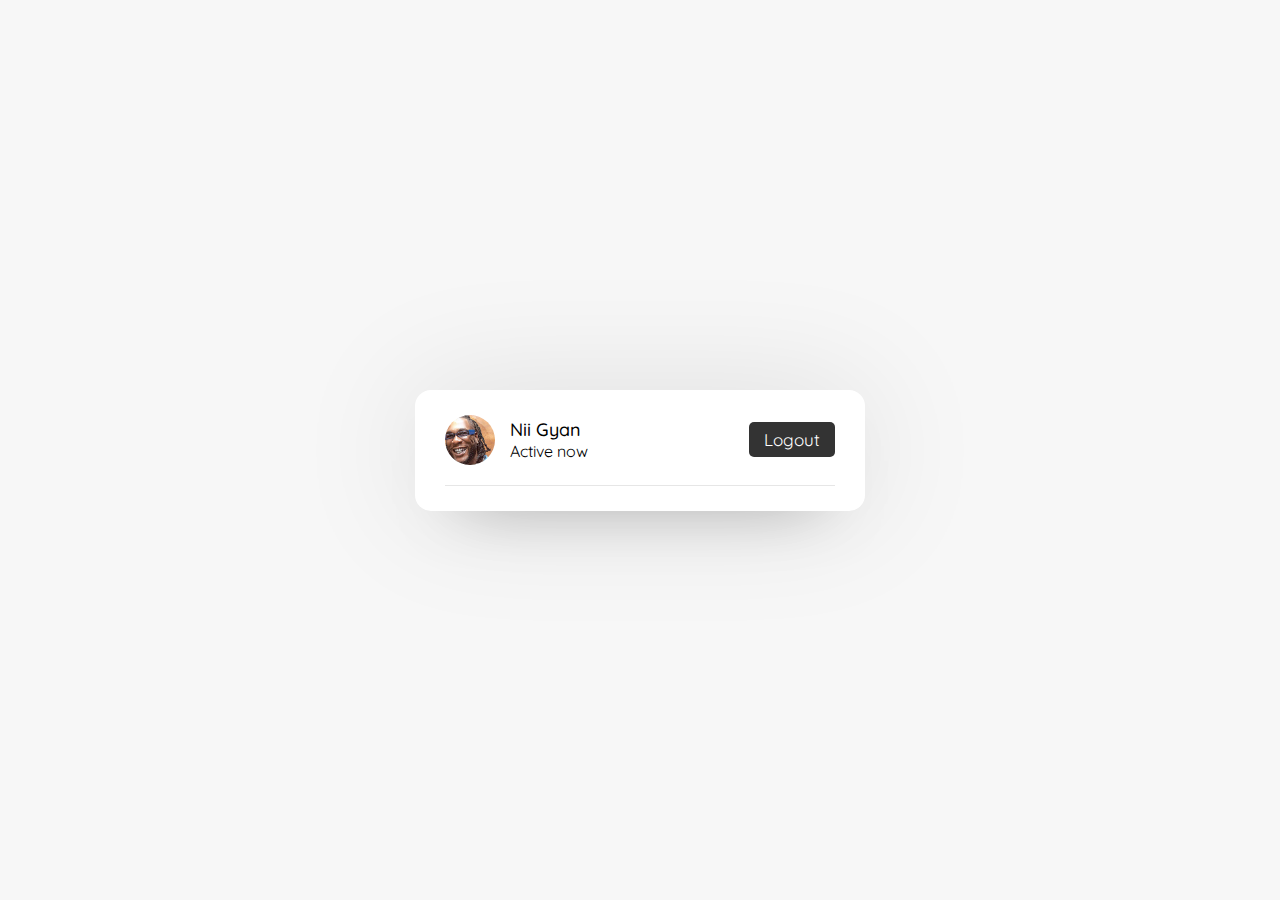
==== chat.html @ e6df20e4 "chat user side" ====
<!DOCTYPE html>
<html lang="en">
<head>
    <meta charset="UTF-8">
    <meta http-equiv="X-UA-Compatible" content="IE=edge">
    <meta name="viewport" content="width=device-width, initial-scale=1.0">
    <link href="https://fonts.googleapis.com/css2?family=Quicksand:wght@200;300;400;500&display=swap" rel="stylesheet">
    <link rel="stylesheet" href="fontawesome/css/all.css">
    <link rel="stylesheet" href="style.css">
    <title>Chat Application</title>
</head>
<body>
    <div class="wrapper">
        <section class="users">
            <header>
                <div class="content">
                <img src="Burna-Boy.jpg" alt="">
                <div class="details">
                    <span>Nii Gyan</span>
                    <p>Active now</p>
                </div>
                </div>
                <a href="#" class="logout">Logout</a>
            </header>
        </section>
    </div>
</body>
</html>
---- style.css ----
* {
    font-family: 'Quicksand', sans-serif;
    margin: 0;
    padding: 0;
    box-sizing: border-box;
    text-decoration: none;
 }

body {
    display: flex;
    align-items: center;
    justify-content: center;
    min-height: 100vh;
    background: #f7f7f7;
}

.wrapper{
    background: #fff;
    width: 450px;
    border-radius: 16px;
    box-shadow: 0 0 128px 0 rgba(0,0,0,0.1),
                0 32px 64px -48px rgba(0,0,0,0.5);
    
}

/* Signup form css code */
.form{
    padding: 25px 30px;
}
.form header {
    font-size: 25px;
    font-weight: 600;
    padding-bottom: 10px;
    border-bottom: 1px solid #e6e6e6;
}

.form form {
    margin: 20px 0;
}

.form form .error-txt {
     color: #721c24;
     background: #f8d7da;
     padding: 8px 10px;
     text-align: center;
     border-radius: 5px;
     margin-bottom: 10px;
     border: 1px solid #f5c6cb;
}

.form form .name-details {
    display: flex;
}

.form .name-details .field:first-child{
    margin-right: 10px;
}

.form .name-details .field:last-child{
    margin-left: 10px;
}

.form form .field{
    display: flex;
    flex-direction: column;
    margin-bottom: 10px;
    position: relative;
}

.form form .field label{
    margin-bottom: 2px;
}

.form form .field input {
    outline: none;
}

.form form .input input{
    height: 40px;
    width: 100%;
    font-size: 16px;
    padding: 0 10px;
    border: 1px solid #ccc;
    border-radius: 5px;
} 

.form form .image input{
    font-size: 17px;
}

.form form .button input {
    cursor: pointer;
    margin-top: 13px;
    border: none;
    font-size: 17px;
    height: 45px;
    color: #fff;
    background: #333;
    border-radius: 5px;
    font-weight: 700;
}

.form form .field i {
    position: absolute;
    right: 15px;
    color: #ccc;
    top: 70%;
    transform: translateY(-50%);
    cursor: pointer;
}

.form .link {
    text-align: center;
    margin: 10px 0;
    font-size: 17px;
}

.form .link a {
    color: #333;
}

.form .link a:hover {
    text-decoration: underline;
}

/* Users Area Css Code  */
.users{
    padding: 25px 30px;
}

.users header,
.users-list a {
    display: flex;
    justify-content: space-between;
    align-items: center;
    border-bottom:  1px solid #e6e6e6;
    padding-bottom: 20px;
}

.wrapper img{
    object-fit: cover;
    border-radius: 50%;
}

:is(.users, .users-list) .content{
    display: flex;
    align-items: center;
}

.users header .content img {
    height: 50px;
    width: 50px;
}

:is(.users, .users-list) .details {
    margin-left: 15px;
    color: #000;
}

:is(.users, .users-list) .details span {
    font-size: 18px;
    font-weight: 500;
}

.users header .logout {
    color: #fff;
    padding: 7px 15px;
    background: #333;
    font-size: 17px;
    border-radius: 5px;
}

.users .search {
    margin: 20px;
    display: flex;
    justify-content: space-between;
    align-items: center;
    position: relative;
}

.users .search .text{
    font-size: 18px;
}

.users .search input{
    position: absolute;
    height: 42px;
    width: calc(100% - 50px);
    border: 1px solid #ccc;
    padding: 0 13px;
    font-size: 16px;
    border-radius: 5px 0 0 5px;
    outline: none;
}

.users .search button{
    width: 50px;
    height: 42px;
    outline: none;
    border: none;
    color: #fff;
    background: #333;
    border-radius: 0 5px 5px 0;
    cursor: pointer;
    font-size: 17px;
}

.users-list {
   max-height: 350px;
   overflow-y: auto;

}

.users-list::-webkit-scrollbar{
    width: 0;
    
}

.users-list a{
    padding-right: 15px;
    margin-bottom: 15px;
    page-break-after: 10px;
    border-bottom-color: #f1f1f1;
}

.users-list a:last-child{
    border: none;
    margin-bottom: 0px;
}

.users-list a .content img{
    height: 40px;
    width: 40px;
}

.users-list a .content p {
    color: #67676a;
}

.users-list a .status-dot {
    font-size: 12px;
    color: #468669;
}
/*  we use this class name in php to show offline status*/

.users-list a .status-dot.offline{
    color: #ccc;
}
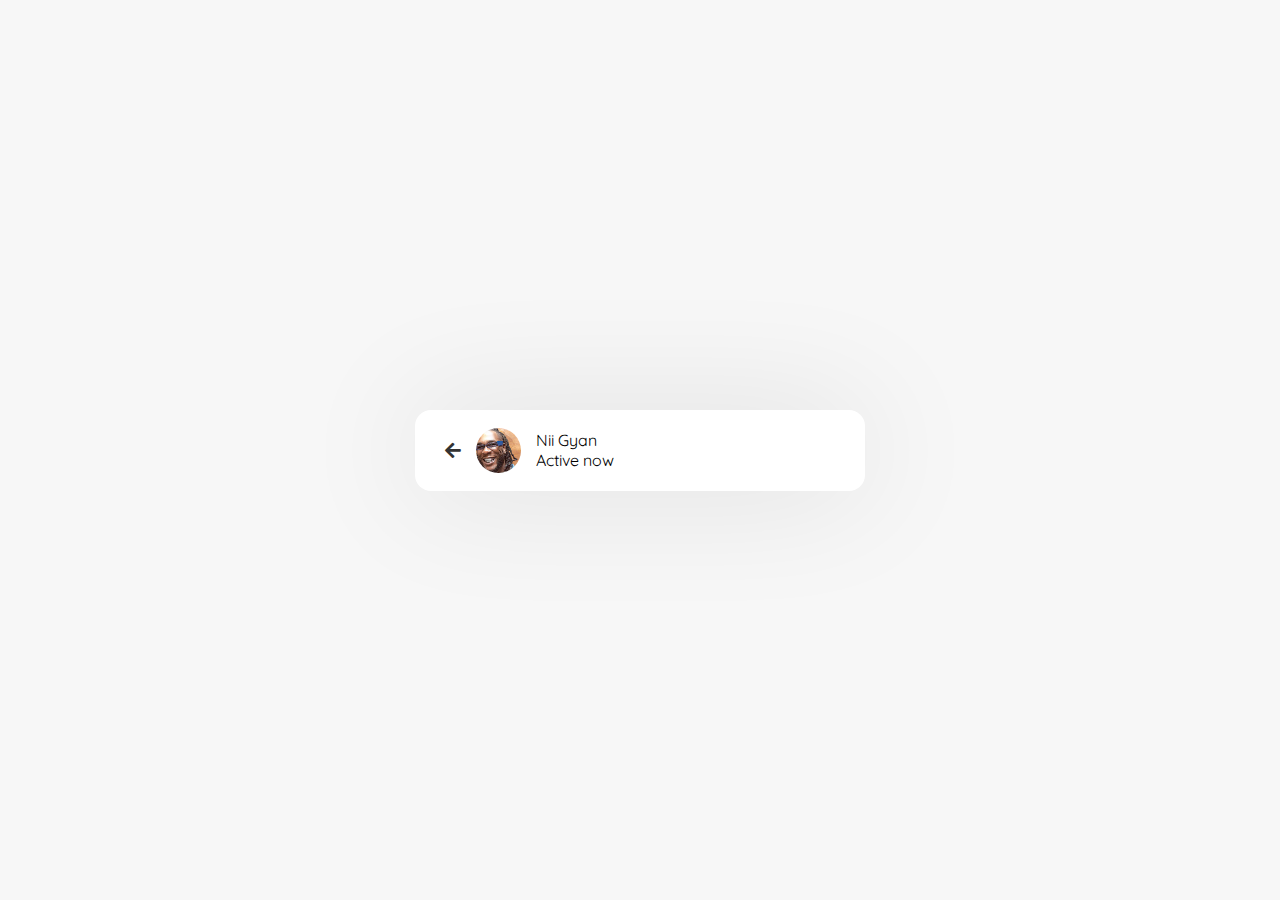
==== commit 971e9f61: "new updates to the chat frontend" ====
--- a/chat.html
+++ b/chat.html
@@ -11,16 +11,14 @@
 </head>
 <body>
     <div class="wrapper">
-        <section class="users">
+        <section class="chat-area">
             <header>
-                <div class="content">
+                <a href="#" class="back-icon"><i class="fas fa-arrow-left"></i></a>
                 <img src="Burna-Boy.jpg" alt="">
                 <div class="details">
                     <span>Nii Gyan</span>
                     <p>Active now</p>
                 </div>
-                </div>
-                <a href="#" class="logout">Logout</a>
             </header>
         </section>
     </div>
--- a/style.css
+++ b/style.css
@@ -245,4 +245,24 @@
 
 .users-list a .status-dot.offline{
     color: #ccc;
+}
+
+/* Chat Area css code */
+.chat-area header {
+    display: flex;
+    align-items: center;
+    padding: 18px 30px;
+}
+
+.chat-area header .back-icon{
+    font-size: 18px;
+    color: #333;
+}
+
+.chat-area header img {
+    height: 45px;
+    width: 45px;
+    margin:  0 15px;
+    object-fit: cover;
+    border-radius: 50%;
 }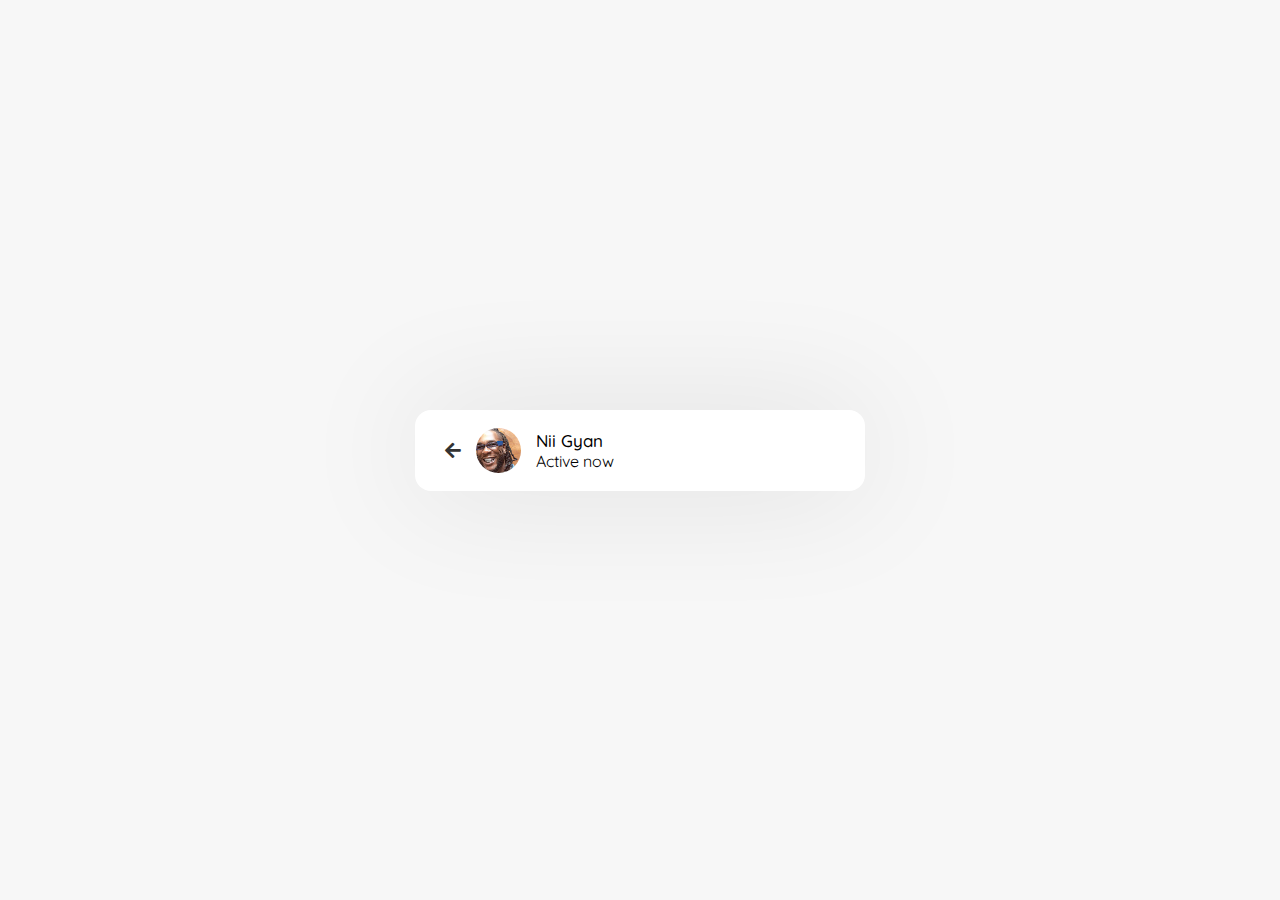
==== commit d2a0d351: "chat ongoing" ====
--- a/chat.html
+++ b/chat.html
@@ -20,6 +20,13 @@
                     <p>Active now</p>
                 </div>
             </header>
+            <div class="chat-box">
+                <div class="chat outgoing">
+                    <div class="details">
+                        <p></p>
+                    </div>
+                </div>
+            </div>
         </section>
     </div>
 </body>
--- a/style.css
+++ b/style.css
@@ -265,4 +265,9 @@
     margin:  0 15px;
     object-fit: cover;
     border-radius: 50%;
+}
+
+.chat-area header span {
+    font-size: 17px;
+    font-weight: 500;
 }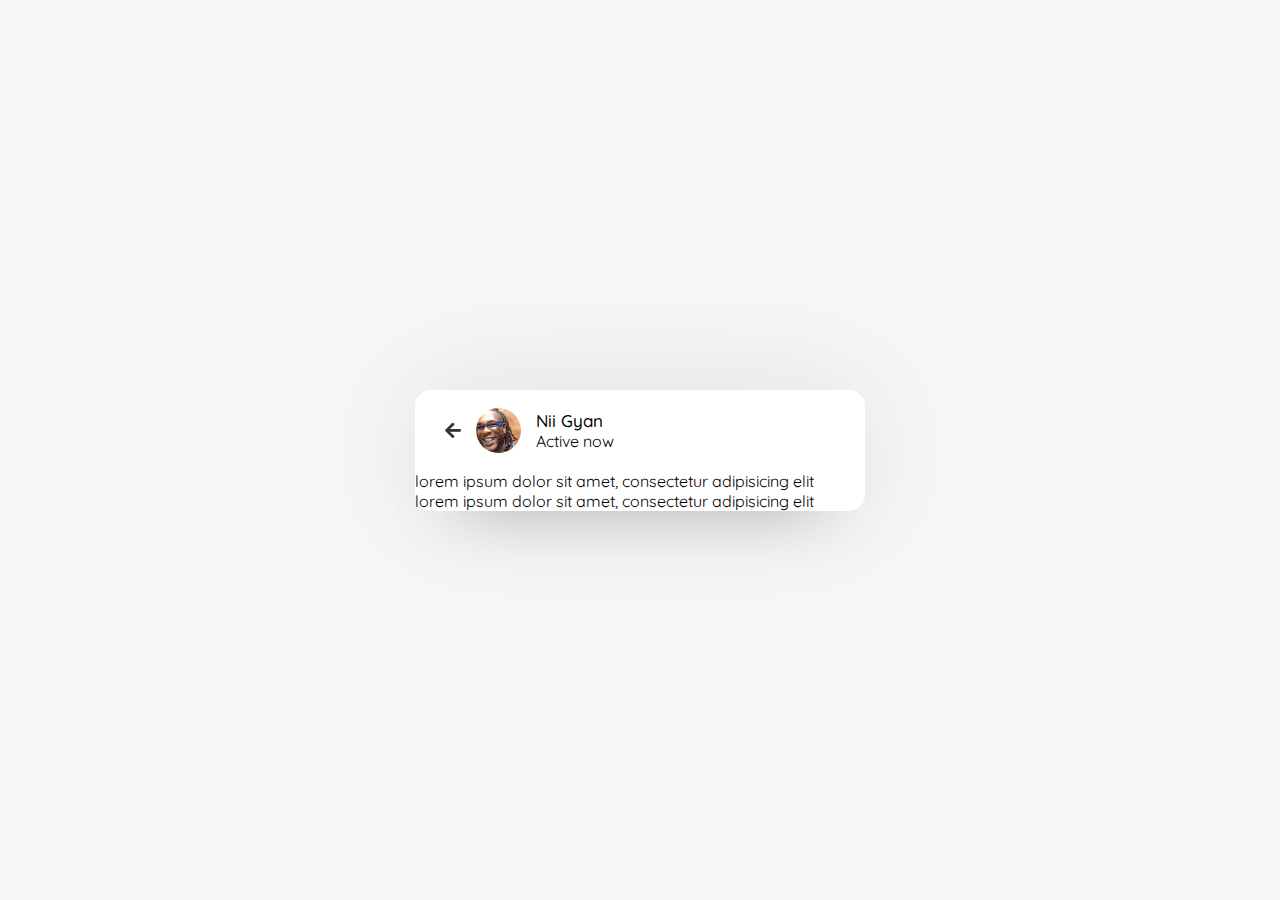
==== commit 64d9097f: "updates to the chat frontend" ====
--- a/chat.html
+++ b/chat.html
@@ -23,7 +23,12 @@
             <div class="chat-box">
                 <div class="chat outgoing">
                     <div class="details">
-                        <p></p>
+                        <p>lorem ipsum dolor sit amet, consectetur adipisicing elit</p>
+                    </div>
+                </div>
+                <div class="chat incoming">
+                    <div class="details">
+                        <p>lorem ipsum dolor sit amet, consectetur adipisicing elit</p>
                     </div>
                 </div>
             </div>
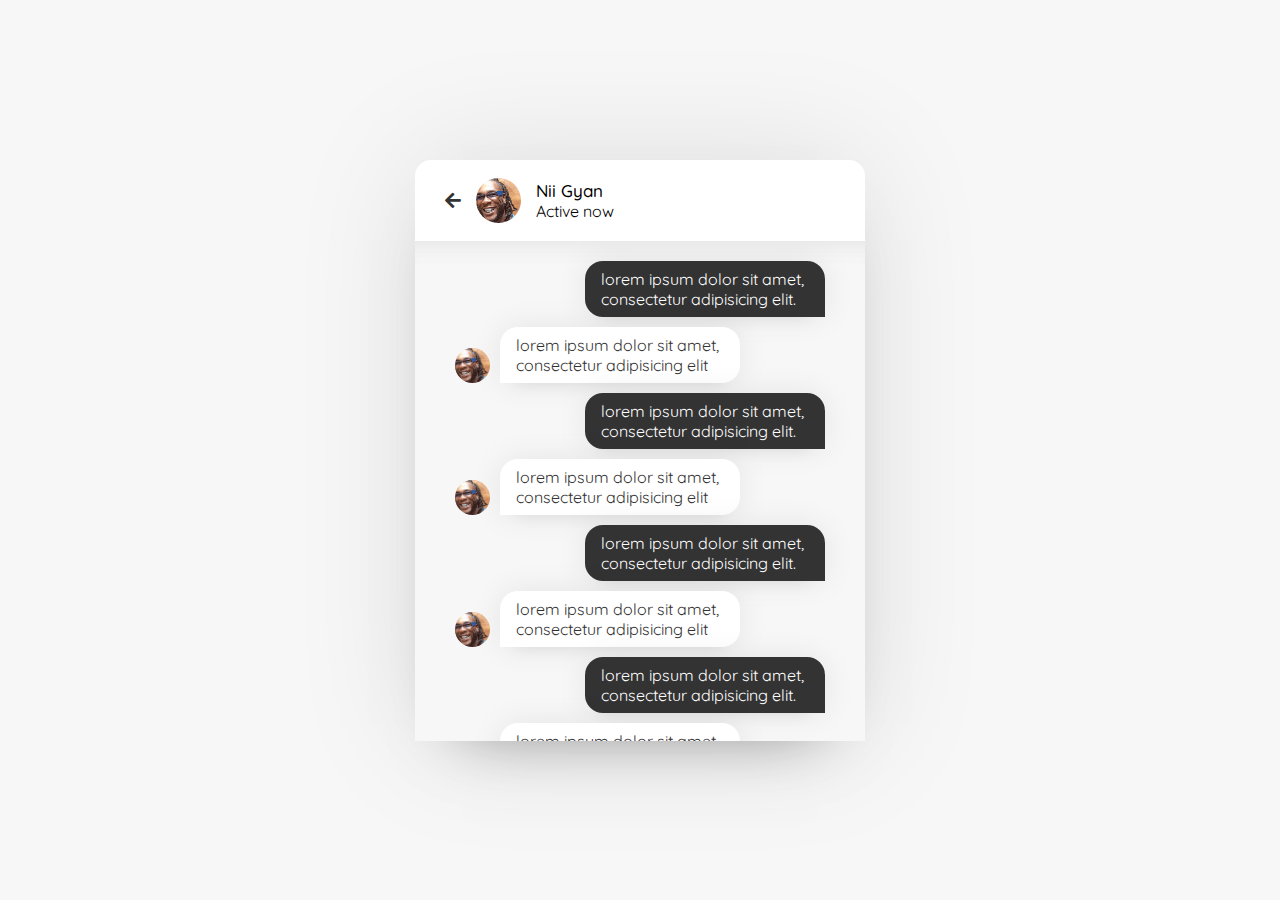
==== commit 067b406f: "chat area complete" ====
--- a/chat.html
+++ b/chat.html
@@ -23,10 +23,55 @@
             <div class="chat-box">
                 <div class="chat outgoing">
                     <div class="details">
+                        <p>lorem ipsum dolor sit amet, consectetur adipisicing elit.</p>
+                    </div>
+                </div>
+                <div class="chat incoming">
+                    <img src="Burna-Boy.jpg" alt="">
+                    <div class="details">
                         <p>lorem ipsum dolor sit amet, consectetur adipisicing elit</p>
                     </div>
                 </div>
+                <div class="chat outgoing">
+                    <div class="details">
+                        <p>lorem ipsum dolor sit amet, consectetur adipisicing elit.</p>
+                    </div>
+                </div>
                 <div class="chat incoming">
+                    <img src="Burna-Boy.jpg" alt="">
+                    <div class="details">
+                        <p>lorem ipsum dolor sit amet, consectetur adipisicing elit</p>
+                    </div>
+                </div>
+                <div class="chat outgoing">
+                    <div class="details">
+                        <p>lorem ipsum dolor sit amet, consectetur adipisicing elit.</p>
+                    </div>
+                </div>
+                <div class="chat incoming">
+                    <img src="Burna-Boy.jpg" alt="">
+                    <div class="details">
+                        <p>lorem ipsum dolor sit amet, consectetur adipisicing elit</p>
+                    </div>
+                </div>
+                <div class="chat outgoing">
+                    <div class="details">
+                        <p>lorem ipsum dolor sit amet, consectetur adipisicing elit.</p>
+                    </div>
+                </div>
+                <div class="chat incoming">
+                    <img src="Burna-Boy.jpg" alt="">
+                    <div class="details">
+                        <p>lorem ipsum dolor sit amet, consectetur adipisicing elit</p>
+                    </div>
+                </div>
+                <div class="chat outgoing">
+                    <div class="details">
+                        <p>lorem ipsum dolor sit amet, consectetur adipisicing elit.</p>
+                    </div>
+                </div>
+                <div class="chat incoming">
+                    <img src="Burna-Boy.jpg" alt="">
                     <div class="details">
                         <p>lorem ipsum dolor sit amet, consectetur adipisicing elit</p>
                     </div>
--- a/style.css
+++ b/style.css
@@ -270,4 +270,65 @@
 .chat-area header span {
     font-size: 17px;
     font-weight: 500;
-}+}
+.chat-box::-webkit-scrollbar{
+    width: 0px;
+}
+.chat-box {
+    height: 500px;
+    background: #f7f7f7;
+    overflow-y: auto;
+    padding: 10px 30px 20px 30px; 
+    box-shadow: inset 0 32px 32px -32px rgb(0 0 0 / 5%),
+     inset 0 32px 32px -32px rgb(0 0 0 /5%);
+}
+
+.chat-box .chat {
+    margin: 10px;
+}
+
+.chat-box .chat p {
+    word-wrap: break-word;
+    padding: 8px 16px;
+    box-shadow: 0 0 32px rgb(0 0 0 / 8%),
+     0 16px 16px -16px rgb(0 0 0 /8%);;
+}
+
+.chat-box .outgoing{
+    display: flex;
+}
+
+.outgoing .details {
+    margin-left: auto;
+    max-width:  calc(100% - 130px);
+}
+
+.outgoing .details p {
+    background: #333;
+    color: #fff;
+    border-radius: 18px 18px 0 18px;
+}
+
+.chat-box .incoming{
+    display: flex;
+    align-items: flex-end ;
+}
+
+.chat-box .incoming img{
+    height: 35px;
+    width: 35px;
+    object-fit: cover;
+}
+
+.incoming .details {
+    margin-left: 10px;
+    margin-right: auto;
+    max-width:  calc(100% - 130px);
+}
+
+.incoming .details p {
+   background: #fff;
+   color: #333;
+   border-radius: 18px 18px 18px 0;
+}
+
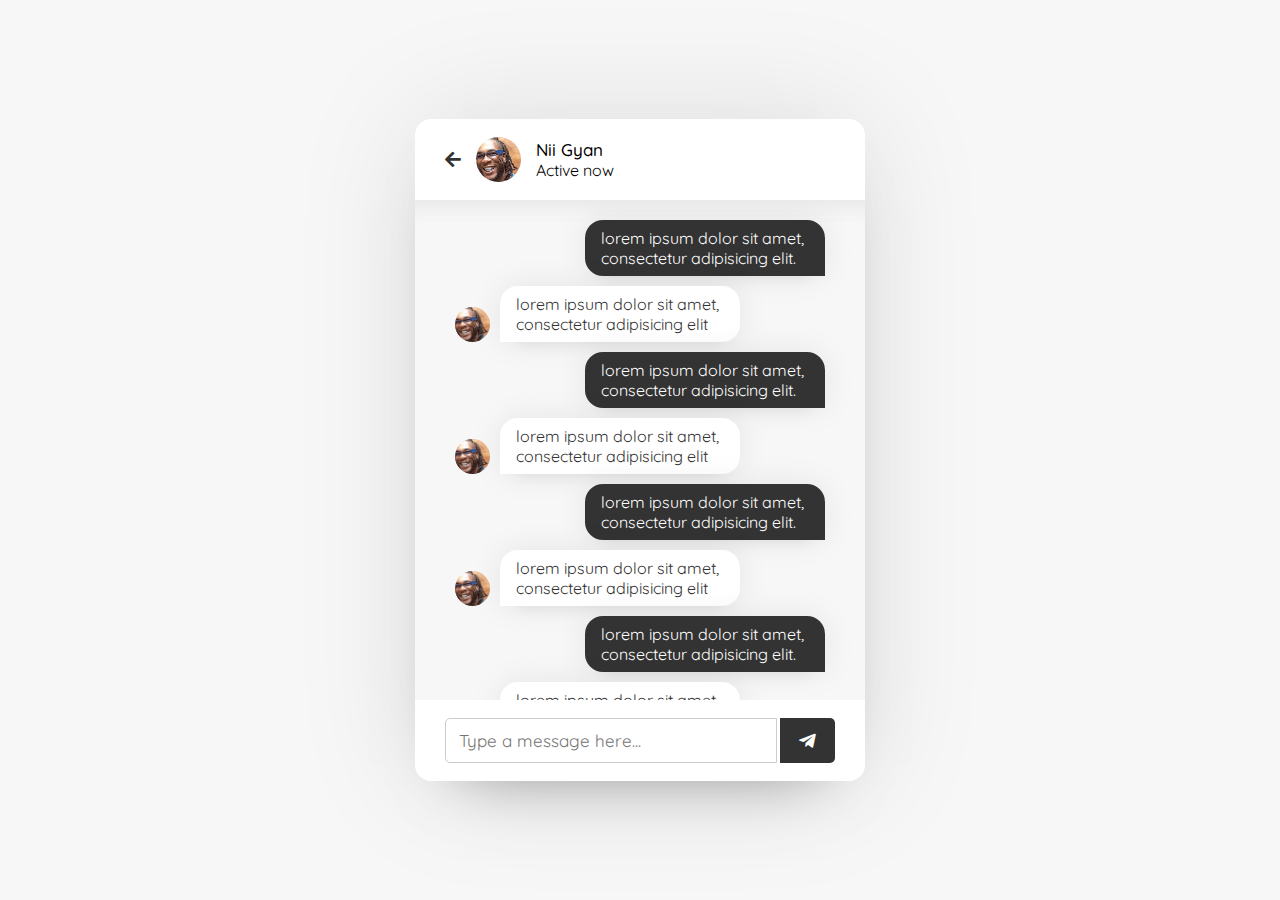
==== commit c8f3acfd: "chat frontend complete" ====
--- a/chat.html
+++ b/chat.html
@@ -77,6 +77,10 @@
                     </div>
                 </div>
             </div>
+            <form action="#" class="typing-area">
+                <input type="text" placeholder="Type a message here...">
+                <button><i class="fab fa-telegram-plane"></i></button>
+            </form>
         </section>
     </div>
 </body>
--- a/style.css
+++ b/style.css
@@ -332,3 +332,29 @@
    border-radius: 18px 18px 18px 0;
 }
 
+.chat-area .typing-area {
+    padding: 18px 30px;
+    display: flex;
+    justify-content: space-between;
+}
+
+.typing-area input {
+    width: calc(100% - 58px);
+    height: 45px;
+    font-size: 17px;
+    border: 1px solid #ccc;
+    padding: 0 13px;
+    border-radius: 5px 0 0 5px;
+    outline: none;
+}
+
+.typing-area button {
+    width: 55px;
+    border: none;
+    outline: none;
+    border-radius: 0 5px 5px 0;
+    background: #333;
+    color: #fff;
+    font-size: 19px;
+    cursor: pointer;
+}